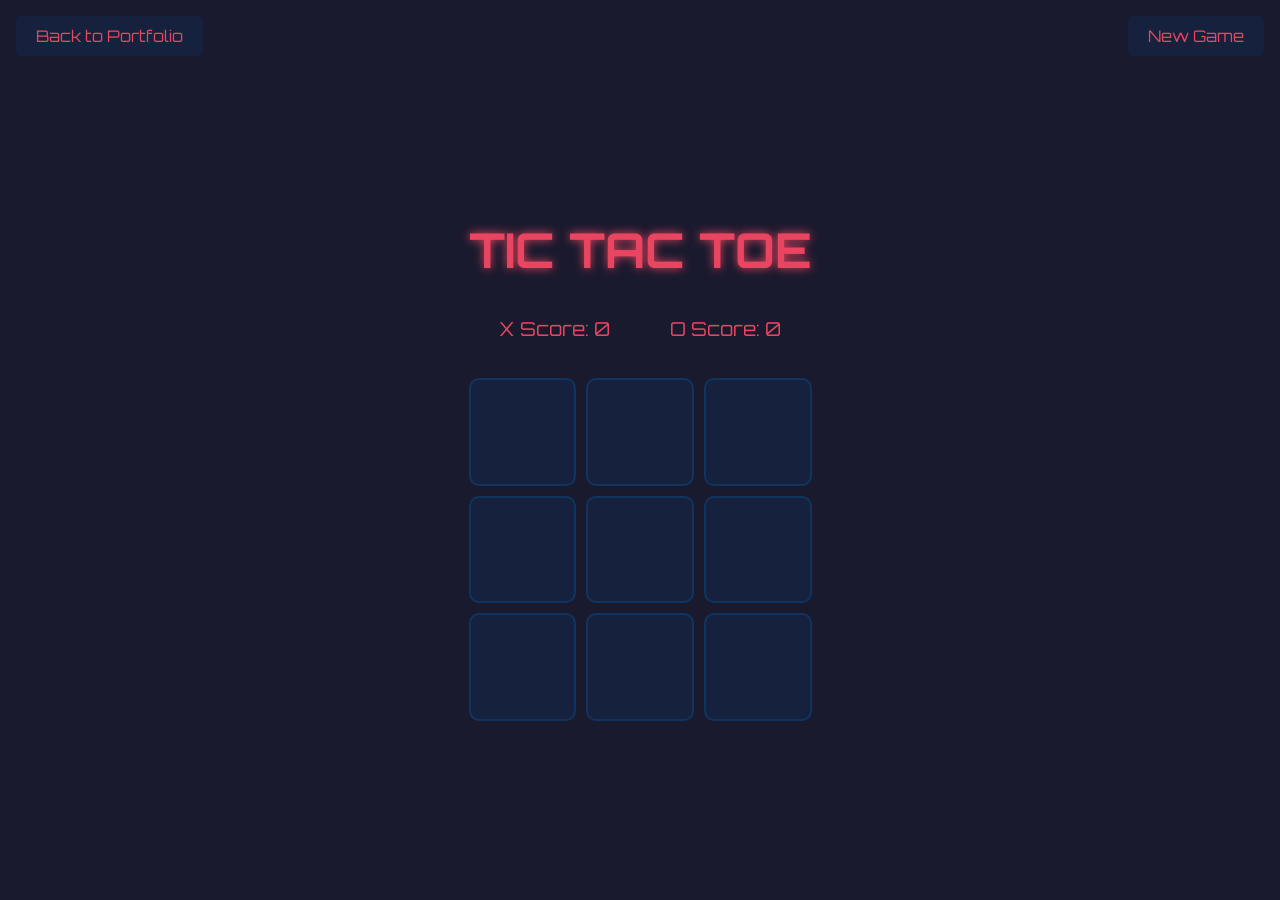
==== docs/tic-tac-toe/index.html @ 8a587c10 "big change to notes" ====
<!DOCTYPE html>
<html lang="en">

<head>
    <meta charset="UTF-8">
    <meta name="viewport" content="width=device-width, initial-scale=1.0">
    <title>Tic Tac Toe</title>
    <link href="https://fonts.googleapis.com/css2?family=Orbitron:wght@400;700&display=swap" rel="stylesheet">
    <link rel="stylesheet" href="styles.css">
</head>

<body>
    <nav class="navbar">
        <a href="https://odonnellrory.github.io" class="nav-button" id="backButton">Back to Portfolio</a>
        <button id="restartButton" class="nav-button">New Game</button>
    </nav>
    <div class="container">
        <h1 id="playerText">Tic Tac Toe</h1>
        <div id="scoreBoard">
            <div class="score">X Score: <span id="xScore">0</span></div>
            <div class="score">O Score: <span id="oScore">0</span></div>
        </div>
        <div id="gameboard">
            <div class="box" id="0"></div>
            <div class="box" id="1"></div>
            <div class="box" id="2"></div>
            <div class="box" id="3"></div>
            <div class="box" id="4"></div>
            <div class="box" id="5"></div>
            <div class="box" id="6"></div>
            <div class="box" id="7"></div>
            <div class="box" id="8"></div>
        </div>

    </div>
    <script src="app.js"></script>
</body>

</html>
---- docs/tic-tac-toe/styles.css ----
:root {
    --background: #1a1a2e;
    --text: #e94560;
    --neon: #16213e;
    --box-border: #0f3460;
    --hover: #533483;
    --winning-blocks: #e94560;
}

* {
    padding: 0;
    margin: 0;
    box-sizing: border-box;
}

body {
    font-family: 'Orbitron', sans-serif;
    background-color: var(--background);
    color: var(--text);
    min-height: 100vh;
    display: flex;
    flex-direction: column;
}

.navbar {
    background-color: var(--background);
    padding: 1rem;
    display: flex;
    justify-content: space-between;
    align-items: center;
}

.nav-button {
    padding: 10px 20px;
    border: none;
    border-radius: 5px;
    background-color: var(--neon);
    color: var(--text);
    font-family: 'Orbitron', sans-serif;
    font-size: clamp(0.8rem, 2vw, 1rem);
    text-decoration: none;
    cursor: pointer;
    transition: all 0.3s ease;
}

.nav-button:hover {
    background-color: var(--hover);
    transform: translateY(-2px);
    box-shadow: 0 0 15px var(--text);
}

.container {
    flex: 1;
    display: flex;
    justify-content: center;
    align-items: center;
    flex-direction: column;
    padding: 2rem 1rem;
}

h1 {
    font-size: clamp(2rem, 5vw, 3rem);
    text-transform: uppercase;
    margin-bottom: 2rem;
    text-shadow: 0 0 10px var(--text);
    text-align: center;
}

#scoreBoard {
    display: flex;
    justify-content: space-around;
    width: 100%;
    max-width: 400px;
    margin-bottom: 2rem;
}

.score {
    font-size: clamp(1rem, 3vw, 1.2rem);
    margin: 5px;
}

#gameboard {
    display: grid;
    grid-template-columns: repeat(3, 1fr);
    gap: 10px;
    margin-bottom: 2rem;
    width: 100%;
    max-width: 400px;
}

.box {
    aspect-ratio: 1 / 1;
    display: flex;
    justify-content: center;
    align-items: center;
    font-size: clamp(2rem, 10vw, 3rem);
    background-color: var(--neon);
    border: 2px solid var(--box-border);
    border-radius: 10px;
    cursor: pointer;
    transition: all 0.3s ease;
}

.box:hover {
    background-color: var(--hover);
    transform: scale(1.05);
}

.box.winner {
    background-color: var(--winning-blocks);
    color: var(--text);
    animation: winner-animation 1.5s ease infinite;
}

@keyframes winner-animation {
    0% {
        transform: scale(1);
    }

    50% {
        transform: scale(1.05);
    }

    100% {
        transform: scale(1);
    }
}

@media (max-width: 480px) {
    .container {
        padding: 1rem;
    }

    .nav-button {
        padding: 8px 16px;
    }
}

@media (min-width: 1200px) {
    .container {
        max-width: 1000px;
        margin: 0 auto;
    }
}
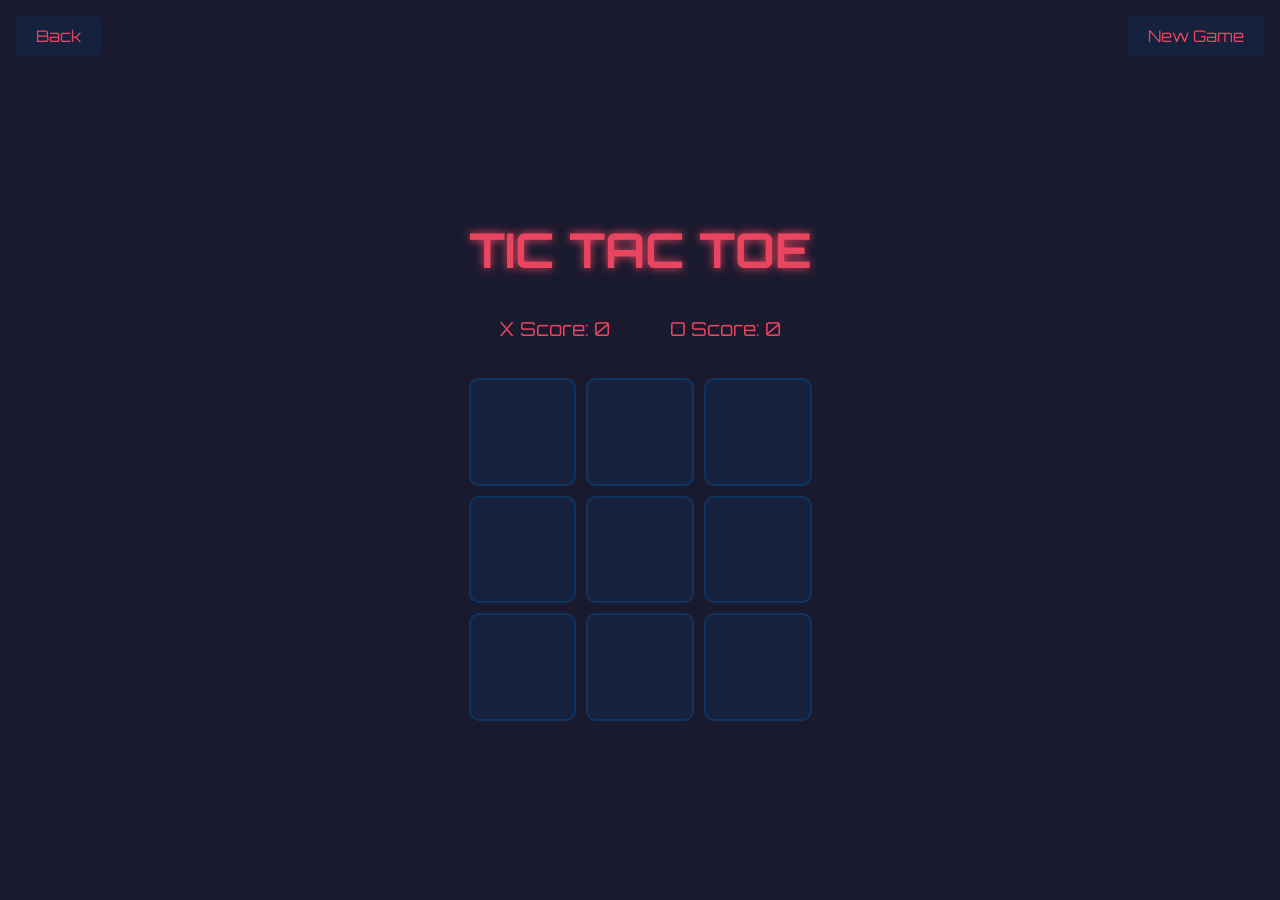
==== commit fa1ff648: "much better" ====
--- a/docs/tic-tac-toe/index.html
+++ b/docs/tic-tac-toe/index.html
@@ -11,7 +11,7 @@
 
 <body>
     <nav class="navbar">
-        <a href="https://odonnellrory.github.io" class="nav-button" id="backButton">Back to Portfolio</a>
+        <a href="https://odonnellrory.github.io" class="nav-button" id="backButton">Back</a>
         <button id="restartButton" class="nav-button">New Game</button>
     </nav>
     <div class="container">
@@ -36,4 +36,4 @@
     <script src="app.js"></script>
 </body>
 
-</html>+</html>
